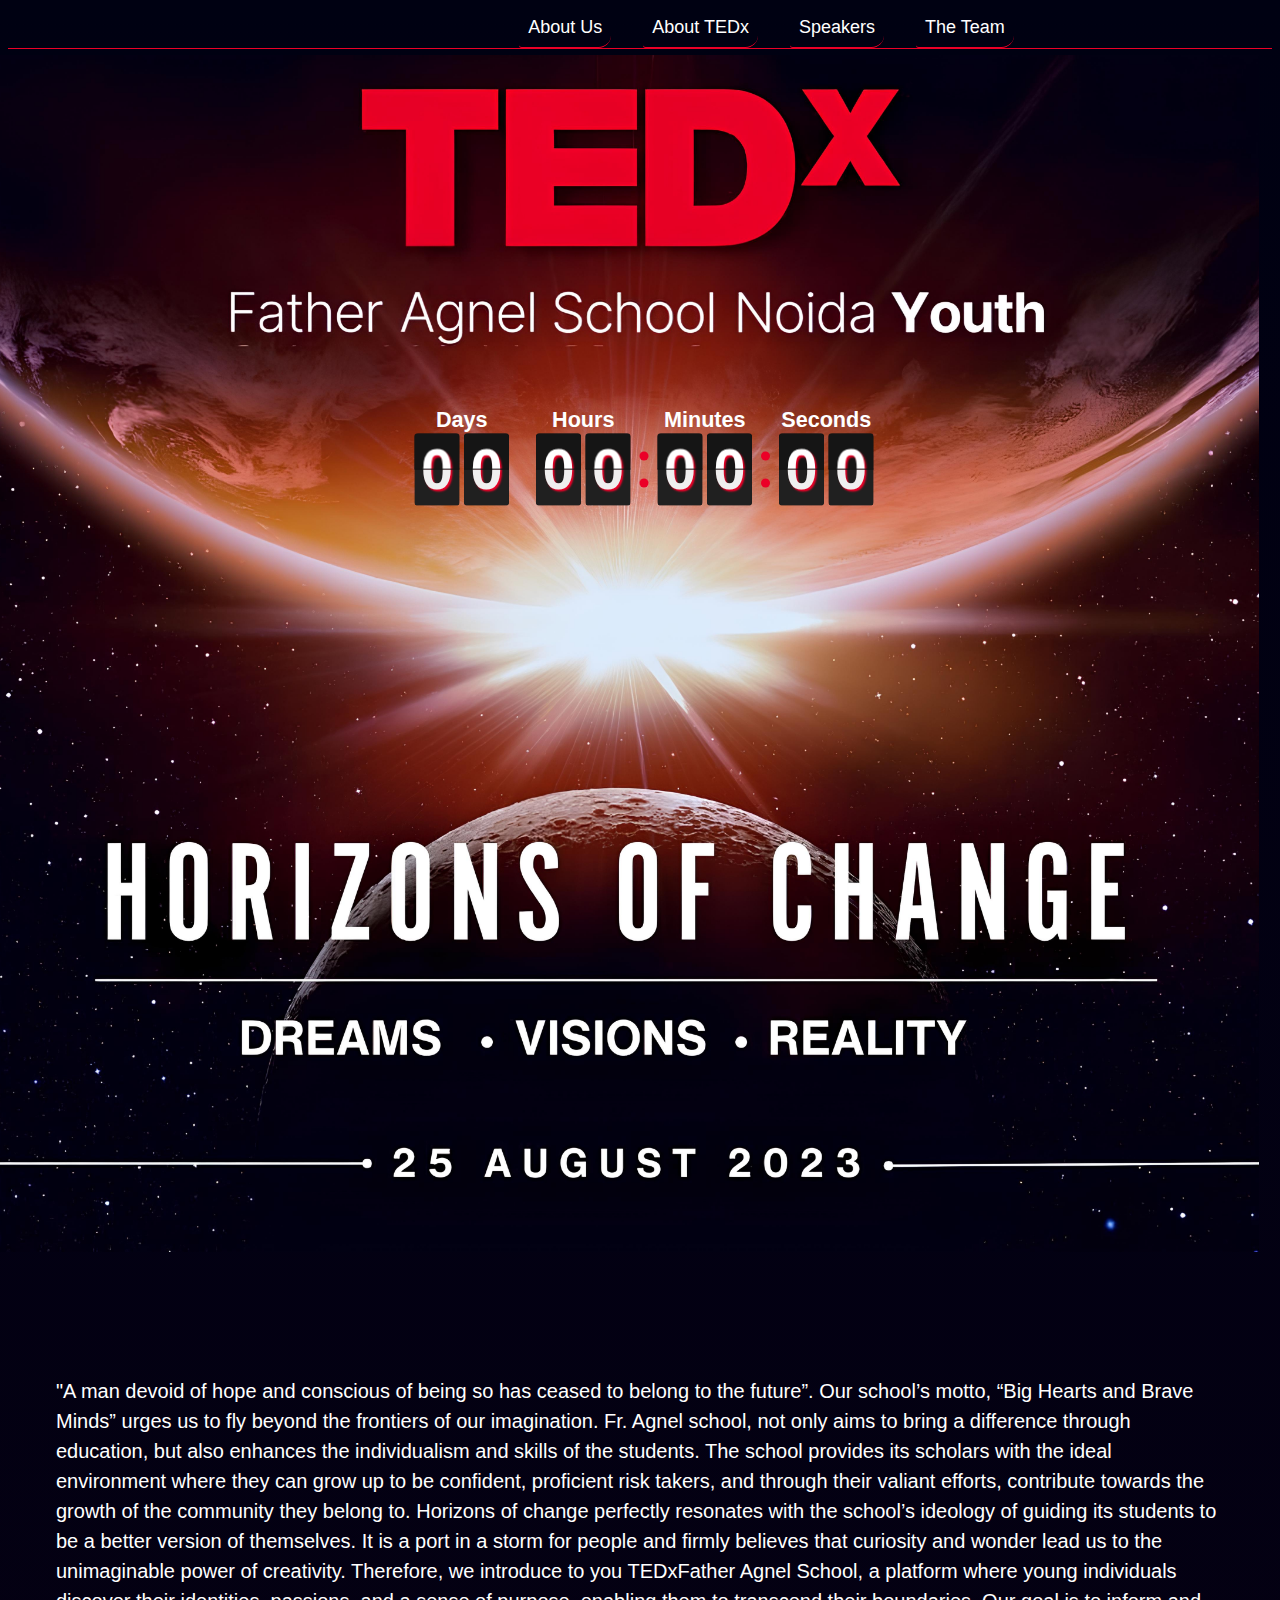
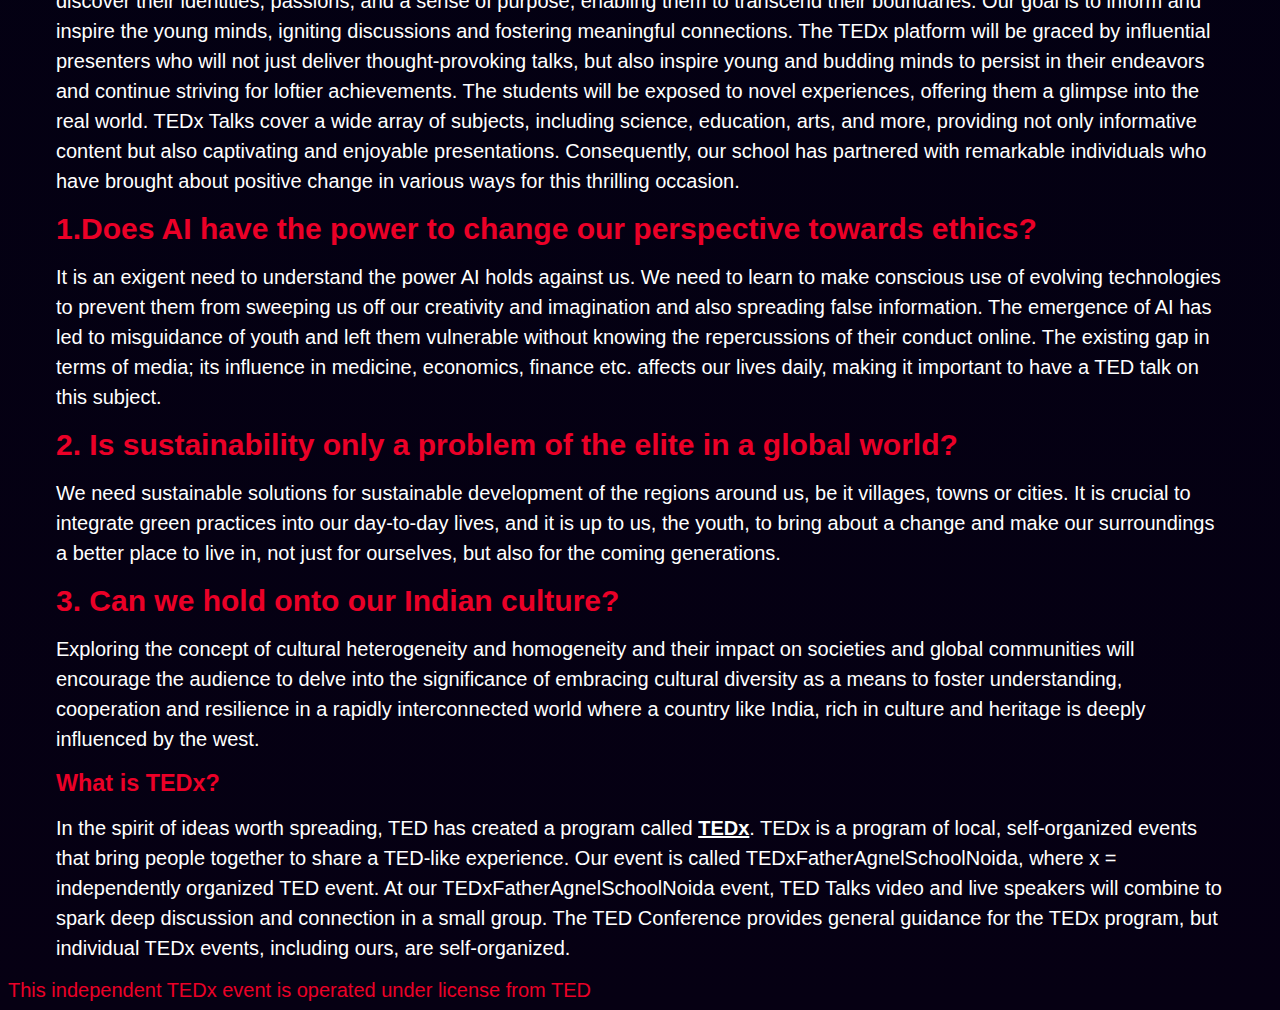
==== index.html @ cc890bc9 "Update index.html" ====
<!DOCTYPE html>
<html lang="en">

<head>
    <meta charset="UTF-8">
    <meta name="viewport" content="width=device-width, initial-scale=1.0">
    <title>TEDx</title>
    <link rel="icon" href="favicon.ico" />

    <!-- <link rel="stylesheet" href="https://cdn.jsdelivr.net/npm/@picocss/pico@1/css/pico.min.css"> -->
    <!-- <link rel="stylesheet" href="https://unpkg.com/pollen-css" /> -->
    <link rel="stylesheet" href="./flipdown.css">
    <link rel="stylesheet" href="./styles.css">
    <script src="flipdown.js"></script>

    <style>
        main {
            transform: translateY(-1rem);
        }

        #hero {
            z-index: -10;
            position: relative;
        }

        #hero #flipdown {
            position: relative;
            left: 51%;

            z-index: 100;
            transform: translate(-50%, 23em) scale(0.9);
        }

        #hero #flipdown::after {
            content: "";
            position: absolute;
            bottom: -1.5em;
            font-size: 2em;
            left: 50%;
            color: var(--primary);
            transform: translateX(-50%);

        }

        #hero img {
            z-index: -1;
            position: relative;
            width: 110%;
            left: 0;
            transform: translate(-5vw, -5.5rem);
        }

        p,
        h1,
        h2,
        h3,
        h4 {
            margin: 1rem 3rem;
        }

        @media only screen and (max-width: 768px) {
            #hero{
                transform: translateY(20px);
            }
            #hero img {
                transform: translate(-0.5rem, -3rem);
            }

            #flipdown {
                left: 0;
                transform: translate(-10rem, 8rem) scale(0.7) !important;
            }
            .no{display:none}
            p,
        h1,
        h2,
        h3,
        h4 {
            margin: 1rem 0rem;
        }
        }
        div.vid{
            display:none;
            position: absolute;
            left: 51%;

            z-index: 100;
            transform: translate(-50%, 30em) scale(1.5);
        }
        @media only screen and (max-width: 768px) {
            .vid{
                position:relative !important;
                    transform: translate(0, 3em) scale(1) !important;
            width:100vw;
                left:0 !important;
            }
            .live{
                display:none;
            }
        }
    </style>
</head>

<body>
    <nav>

        <span>
            <ul>
                <a href="./index.html">
                    <li><img src="./large.png" alt=""></li>
                    <div class="live">LIVE</div>
                </a>
            </ul>
            <ul>
                <li><a href="./about.html"><button>About Us</button></a></li>
                <li><a href="./tedx.html"><button>About TEDx</button></a></li>
                <li><a href="./speakers.html"><button>Speakers</button></a></li>
                <li><a href="./team.html"><button>The Team</button></a></li>
            </ul>
        </span>
        <div class="hamburger">
            <span>
                <span id="b1" class="bar"></span>
                <span id="b2" class="bar"></span>
                <span id="b3" class="bar"></span>
            </span>
            <a href="./index.html"><img src="./large.png" alt="">
                <div class="live">LIVE</div>
            </a>
        </div>
    </nav>
    <main>
        <div id="hero">
            <DIV class="vid">
                <iframe src="https://www.youtube.com/embed/gPL5NglvtOw" frameborder="0" allowfullscreen></iframe>
            </DIV>
            <div class="flipdown" id="flipdown"></div>
            <img id="poster" src="./upscale.jpg" alt="">
        </div>
    </main>
    <p>
"A man devoid of hope and conscious of
        being so has ceased to belong to the future”.
        Our school’s motto, “Big Hearts and Brave Minds” urges us to fly beyond
        the frontiers of our imagination. Fr. Agnel school, not only aims to bring a
        difference through education, but also enhances the individualism and
        skills of the students. The school provides its scholars with the ideal
        environment where they can grow up to be confident, proficient risk takers,
        and through their valiant efforts, contribute towards the growth of the
        community they belong to.
        Horizons of change perfectly resonates with the school’s ideology of
        guiding its students to be a better version of themselves. It is a port in a
        storm for people and firmly believes that curiosity and wonder lead us to
        the unimaginable power of creativity. Therefore, we introduce to you TEDxFather Agnel School, a platform
        where young individuals discover their
        identities, passions, and a sense of purpose, enabling them to transcend
        their boundaries. Our goal is to inform and inspire the young minds,
        igniting discussions and fostering meaningful connections.
        The TEDx platform will be graced by influential presenters who will not just
        deliver thought-provoking talks, but also inspire young and budding minds
        to persist in their endeavors and continue striving for loftier achievements.
        The students will be exposed to novel experiences, offering them a glimpse
        into the real world. TEDx Talks cover a wide array of subjects, including
        science, education, arts, and more, providing not only informative content
        but also captivating and enjoyable presentations.
        Consequently, our school has partnered with remarkable individuals who
        have brought about positive change in various ways for this thrilling
        occasion.

    </p>
    <span>
        <h2>1.Does AI have the power to change our perspective towards ethics? </h2>
        <p>
            It is an exigent need to understand the power AI holds against us. We need to learn to make conscious use of
            evolving technologies to prevent them from sweeping us off our creativity and imagination and also spreading
            false information. The emergence of AI has led to misguidance of youth and left them vulnerable without
            knowing
            the repercussions of their conduct online. The existing gap in terms of media; its influence in medicine,
            economics, finance etc. affects our lives daily, making it important to have a TED talk on this subject.
        </p>



        <h2>2. Is sustainability only a problem of the elite in a global world?</h2>
        <p>
            We need sustainable solutions for sustainable development of the regions around us, be it villages, towns or
            cities. It is crucial to integrate green practices into our day-to-day lives, and it is up to us, the youth,
            to
            bring about a change and make our surroundings a better place to live in, not just for ourselves, but also
            for
            the coming generations.
        </p>


        <h2>3. Can we hold onto our Indian culture?</h2>
        <p>
            Exploring the concept of cultural heterogeneity and homogeneity and their impact on societies and global
            communities will encourage the audience to delve into the significance of embracing cultural diversity as a
            means to foster understanding, cooperation and resilience in a rapidly interconnected world where a country
            like
            India, rich in culture and heritage is deeply influenced by the west.
        </p>
    </span>
    <h3>What is TEDx?</h3>
    <p>
        In the spirit of ideas worth spreading, TED has created a program called <a
            href="https://www.ted.com/tedx">TEDx</a>. TEDx is a program of local, self-organized events that bring
        people
        together to share a TED-like experience. Our event is called TEDxFatherAgnelSchoolNoida, where x = independently
        organized TED
        event. At our TEDxFatherAgnelSchoolNoida event, TED Talks video and live speakers will combine to spark deep
        discussion and
        connection in a small group. The TED Conference provides general guidance for the TEDx program, but individual
        TEDx
        events, including ours, are self-organized.
    </p>
    </main>
    <footer>
        This independent TEDx event is operated under license from TED
    </footer>
</body>
<script>
    const hamburger = document.querySelector(".hamburger>span")
    const navMenu = document.querySelectorAll("nav>span")
    const flipdownEl = document.querySelector("#flipdown")
    const liveFlash = document.querySelectorAll(".live")
    const vid = document.querySelector(".vid")
    const poster = document.querySelector("#poster")
    const flipdown = new FlipDown(Math.floor(new Date(
        "25-Aug-2023 08:30:00"
        // "24-Aug-2023 12:29:00"
    ).getTime() / 1000))
    flipdown.start()
    flipdown.ifEnded(() => {
        flipdownEl.innerHTML = ""
        liveFlash.forEach(el => el.style.display = "initial")
        vid.style.display="initial"
        poster.classList.add("no")
    })

    hamburger.addEventListener("click", mobileMenu)

    function mobileMenu() {
        hamburger.classList.toggle("active")
        navMenu.forEach(el => el.classList.toggle("active"))
    }
</script>

</html>
---- flipdown.css ----
/* THEMES */

/********** Theme: dark **********/
/* Font styles */
.flipdown.flipdown__theme-dark {
  font-family: sans-serif;
  font-weight: bold;
}

/* Rotor group headings */
.flipdown.flipdown__theme-dark .rotor-group-heading:before {
  color: white;
  font-size: 1.5em;

}

/* Delimeters */
.flipdown.flipdown__theme-dark .rotor-group:nth-child(n+2):nth-child(-n+3):before,
.flipdown.flipdown__theme-dark .rotor-group:nth-child(n+2):nth-child(-n+3):after {
  background-color: var(--primary);
}

/* Rotor tops */
.flipdown.flipdown__theme-dark .rotor,
.flipdown.flipdown__theme-dark .rotor-top,
.flipdown.flipdown__theme-dark .rotor-leaf-front {
  color: #FFFFFF;
  text-shadow: var(--primary) 2px 2px 2px;
  /* , var(--primary) -2px -2px 2px, var(--primary) -2px 2px 2px, var(--primary) 2px -2px 2px; */
  background-color: #151515;
}

/* Rotor bottoms */
.flipdown.flipdown__theme-dark .rotor-bottom,
.flipdown.flipdown__theme-dark .rotor-leaf-rear {
  color: #EFEFEF;
  background-color: #202020;
}

/* Hinge */
.flipdown.flipdown__theme-dark .rotor:after {
  border-top: solid 1px #151515;
}

/********** Theme: light **********/
/* Font styles */
.flipdown.flipdown__theme-light {
  font-family: sans-serif;
  font-weight: bold;
}

/* Rotor group headings */
.flipdown.flipdown__theme-light .rotor-group-heading:before {
  color: #EEEEEE;
}

/* Delimeters */
.flipdown.flipdown__theme-light .rotor-group:nth-child(n+2):nth-child(-n+3):before,
.flipdown.flipdown__theme-light .rotor-group:nth-child(n+2):nth-child(-n+3):after {
  background-color: #DDDDDD;
}

/* Rotor tops */
.flipdown.flipdown__theme-light .rotor,
.flipdown.flipdown__theme-light .rotor-top,
.flipdown.flipdown__theme-light .rotor-leaf-front {
  color: #222222;
  background-color: #DDDDDD;
}

/* Rotor bottoms */
.flipdown.flipdown__theme-light .rotor-bottom,
.flipdown.flipdown__theme-light .rotor-leaf-rear {
  color: #333333;
  background-color: #EEEEEE;
}

/* Hinge */
.flipdown.flipdown__theme-light .rotor:after {
  border-top: solid 1px #222222;
}

/* END OF THEMES */

.flipdown {
  overflow: visible;
  width: 510px;
  height: 110px;
}

.flipdown .rotor-group {
  position: relative;
  float: left;
  padding-right: 30px;
}

.flipdown .rotor-group:last-child {
  padding-right: 0;
}

.flipdown .rotor-group-heading:before {
  display: block;
  height: 30px;
  line-height: 30px;
  text-align: center;
}

.flipdown .rotor-group:nth-child(1) .rotor-group-heading:before {
  content: attr(data-before);
}

.flipdown .rotor-group:nth-child(2) .rotor-group-heading:before {
  content: attr(data-before);
}

.flipdown .rotor-group:nth-child(3) .rotor-group-heading:before {
  content: attr(data-before);
}

.flipdown .rotor-group:nth-child(4) .rotor-group-heading:before {
  content: attr(data-before);
}

.flipdown .rotor-group:nth-child(n+2):nth-child(-n+3):before {
  content: '';
  position: absolute;
  bottom: 20px;
  left: 115px;
  width: 10px;
  height: 10px;
  border-radius: 50%;
}

.flipdown .rotor-group:nth-child(n+2):nth-child(-n+3):after {
  content: '';
  position: absolute;
  bottom: 50px;
  left: 115px;
  width: 10px;
  height: 10px;
  border-radius: 50%;
}

.flipdown .rotor {
  position: relative;
  float: left;
  width: 50px;
  height: 80px;
  margin: 0px 5px 0px 0px;
  border-radius: 4px;
  font-size: 4rem;
  text-align: center;
  perspective: 200px;
}

.flipdown .rotor:last-child {
  margin-right: 0;
}

.flipdown .rotor-top,
.flipdown .rotor-bottom {
  overflow: hidden;
  position: absolute;
  width: 50px;
  height: 40px;
}

.flipdown .rotor-leaf {
  z-index: 1;
  position: absolute;
  width: 50px;
  height: 80px;
  transform-style: preserve-3d;
  transition: transform 0s;
}

.flipdown .rotor-leaf.flipped {
  transform: rotateX(-180deg);
  transition: all 0.5s ease-in-out;
}

.flipdown .rotor-leaf-front,
.flipdown .rotor-leaf-rear {
  overflow: hidden;
  position: absolute;
  width: 50px;
  height: 40px;
  margin: 0;
  transform: rotateX(0deg);
  backface-visibility: hidden;
  -webkit-backface-visibility: hidden;
}

.flipdown .rotor-leaf-front {
  line-height: 80px;
  border-radius: 4px 4px 0px 0px;
}

.flipdown .rotor-leaf-rear {
  line-height: 0px;
  border-radius: 0px 0px 4px 4px;
  transform: rotateX(-180deg);
}

.flipdown .rotor-top {
  line-height: 80px;
  border-radius: 4px 4px 0px 0px;
}

.flipdown .rotor-bottom {
  bottom: 0;
  line-height: 0px;
  border-radius: 0px 0px 4px 4px;
}

.flipdown .rotor:after {
  content: '';
  z-index: 2;
  position: absolute;
  bottom: 0px;
  left: 0px;
  width: 50px;
  height: 40px;
  border-radius: 0px 0px 4px 4px;
}

@media (max-width: 550px) {

  .flipdown {
    width: max-content;
    height: 70px;
    transform: scale(0.7);
  }

  .flipdown .rotor {
    font-size: 2.2rem;
    margin-right: 3px;
  }

  .flipdown .rotor,
  .flipdown .rotor-leaf,
  .flipdown .rotor-leaf-front,
  .flipdown .rotor-leaf-rear,
  .flipdown .rotor-top,
  .flipdown .rotor-bottom,
  .flipdown .rotor:after {
    width: 30px;
  }

  .flipdown .rotor-group {
    padding-right: 20px;
  }

  .flipdown .rotor-group:last-child {
    padding-right: 0px;
  }

  .flipdown .rotor-group-heading:before {
    font-size: 0.8rem;
    height: 20px;
    line-height: 20px;
  }

  .flipdown .rotor-group:nth-child(n+2):nth-child(-n+3):before,
  .flipdown .rotor-group:nth-child(n+2):nth-child(-n+3):after {
    left: 69px;
  }

  .flipdown .rotor-group:nth-child(n+2):nth-child(-n+3):before {
    bottom: 13px;
    height: 8px;
    width: 8px;
  }

  .flipdown .rotor-group:nth-child(n+2):nth-child(-n+3):after {
    bottom: 29px;
    height: 8px;
    width: 8px;
  }

  .flipdown .rotor-leaf-front,
  .flipdown .rotor-top {
    line-height: 50px;
  }

  .flipdown .rotor-leaf,
  .flipdown .rotor {
    height: 50px;
  }

  .flipdown .rotor-leaf-front,
  .flipdown .rotor-leaf-rear,
  .flipdown .rotor-top,
  .flipdown .rotor-bottom,
  .flipdown .rotor:after {
    height: 25px;
  }
}
---- styles.css ----
/* @import "https://cdn.jsdelivr.net/npm/bulma@0.9.4/css/bulma.min.css"; */
:root {
    --transparency: 1;
    --primary: hsla(350, 100%, 46%, var(--transparency));
    --background-image: linear-gradient(#000112, #060013);
}

* {
    box-sizing: border-box;
    --liveshift: -25%
}

body {
    background: #000112;
    background-image: var(--background-image);
    font-family: "Helvetica Neue", Helvetica, "Inter Light";
    color: white;
    overflow-x: hidden;
    scroll-behavior: smooth;
    scroll-padding-top: 3rem;
    font-size: 20px;
}

*:has(>.live) {
    position: relative;
}

.live {
    display: none;
    position: absolute;
    bottom: 0;
    right: 0;
    transform: translate(var(--liveshift), -5%);
    color: var(--primary);
    font-weight: bold;
    font-size: 0.7em;
    border: 2px solid var(--primary);
    border-radius: 100px;
    padding: 3px 15px;
    animation: blink 0.5s alternate infinite;
}

@keyframes blink {
    from {
        opacity: 1;
        transform: translate(var(--liveshift), -35%) scale(1.01);
    }

    to {
        transform: translate(var(--liveshift), -35%) scale(0.99);
        opacity: 0.1;
    }
}

.hamburger {
    display: none;
}

.bar {
    display: block;
    width: 25px;
    height: 1px;
    margin: 5px 0;
    transition: all 0.4s ease-in-out;
    background-color: var(--primary);
}

nav {

    display: grid;
    border-bottom: 0.5px solid var(--primary);

}

nav span {
    display: grid;
    grid-template-columns: 2fr 8fr;
    justify-content: space-between;
    justify-items: center;
}

nav img {
    height: 4.5em;
}

nav ul {
    display: flex;
    height: 100%;
    align-items: center;
    justify-content: space-around;
    list-style-type: none;
    padding: 0;
    margin: 0;
}

nav ul button {
    font-size: large;
    background-color: transparent;
    color: white;
    border-radius: 0.7em 0.15em;
    padding: 0.5em;
    border: 0.5px solid var(--primary);
    border-width: 0 0 1px 0;
    transition: all 0.5s ease-in-out;
    margin: 0 1rem;
    cursor: pointer;
}

nav ul button:hover {
    background-color: var(--primary);
    --transparent: 0.5;
    /* border: 0.5px solid var(--background-color); */
    /* box-shadow: 0 0px 6px var(--primary); */
    /* padding: 0.505em; */
    animation: pulse 1.5s ease-in-out infinite alternate;
}

@keyframes pulse {
    from {
        padding: 0.5em;
        box-shadow: 0px 0px 5px var(--primary);
    }

    to {
        padding: 0.505;
        box-shadow: 0px 0px 15px var(--primary);
    }
}

p {
    font-size: 1em;
    line-height: 1.5 !important;
    text-align: left;
}

@media only screen and (max-width: 768px) {


    nav {
        background-color: #000;
        background-image: var(--background-image);
    }

    nav>span {
        z-index: 1000;
        position: absolute;
        left: -100%;
        height: 50vh;
        top: 3rem;
        background-color: #000;
        background-image: var(--background-image);
        width: max-content;
        border-radius: 10px;
        display: grid;
        grid-template-columns: 1fr;
        grid-template-rows: 1fr 3fr;
        text-align: center;
        transition: 0.3s;
        box-shadow:
            0 10px 27px rgba(0, 0, 0, 0.05);
    }


    nav img {
        height: 6em;
    }

    nav ul {
        flex-direction: column;
    }

    nav>span.active {
        left: 0;
        z-index: 1000;
    }

    nav>span>ul:first-child {
        display: none;
    }

    nav ul>li {
        margin: 1rem 0;
    }

    nav button {
        animation: glow 1s ease-in-out;
    }

    @keyframes glow {
        from {
            padding: 0.5em;
            box-shadow: 0px 0px 5px var(--primary);
        }

        to {
            padding: 0.505;
            box-shadow: 0px 0px 15px var(--primary);
        }
    }

    .hamburger {
        display: flex;
        justify-content: start;
        cursor: pointer;
    }

    .hamburger span {
        display: block;
        padding-top: 5px;
    }

    .hamburger span.active #b1 {
        transform: translateY(200%) rotate(45deg);
    }

    .hamburger span.active #b2 {
        opacity: 0;
    }

    .hamburger span.active #b3 {
        transform: translateY(-200%) rotate(-45deg);
    }

    .hamburger img {
        height: 3rem;
    }

    p {
        font-size: 20px;
    }
}

h1,
h2,
h3 {
    color: var(--primary);
}

a {
    color: inherit;
    font-weight: bold;
    cursor: pointer;
}

main {
    margin: 0 0.5rem;
    font-size: 14px;
    width: 90vw;
}

@media screen and (min-width: 768px) {
    main {
        margin: 0 3rem;
        font-size: 16px;
    }

}

footer {
    bottom: 0;
    color: var(--primary);
}
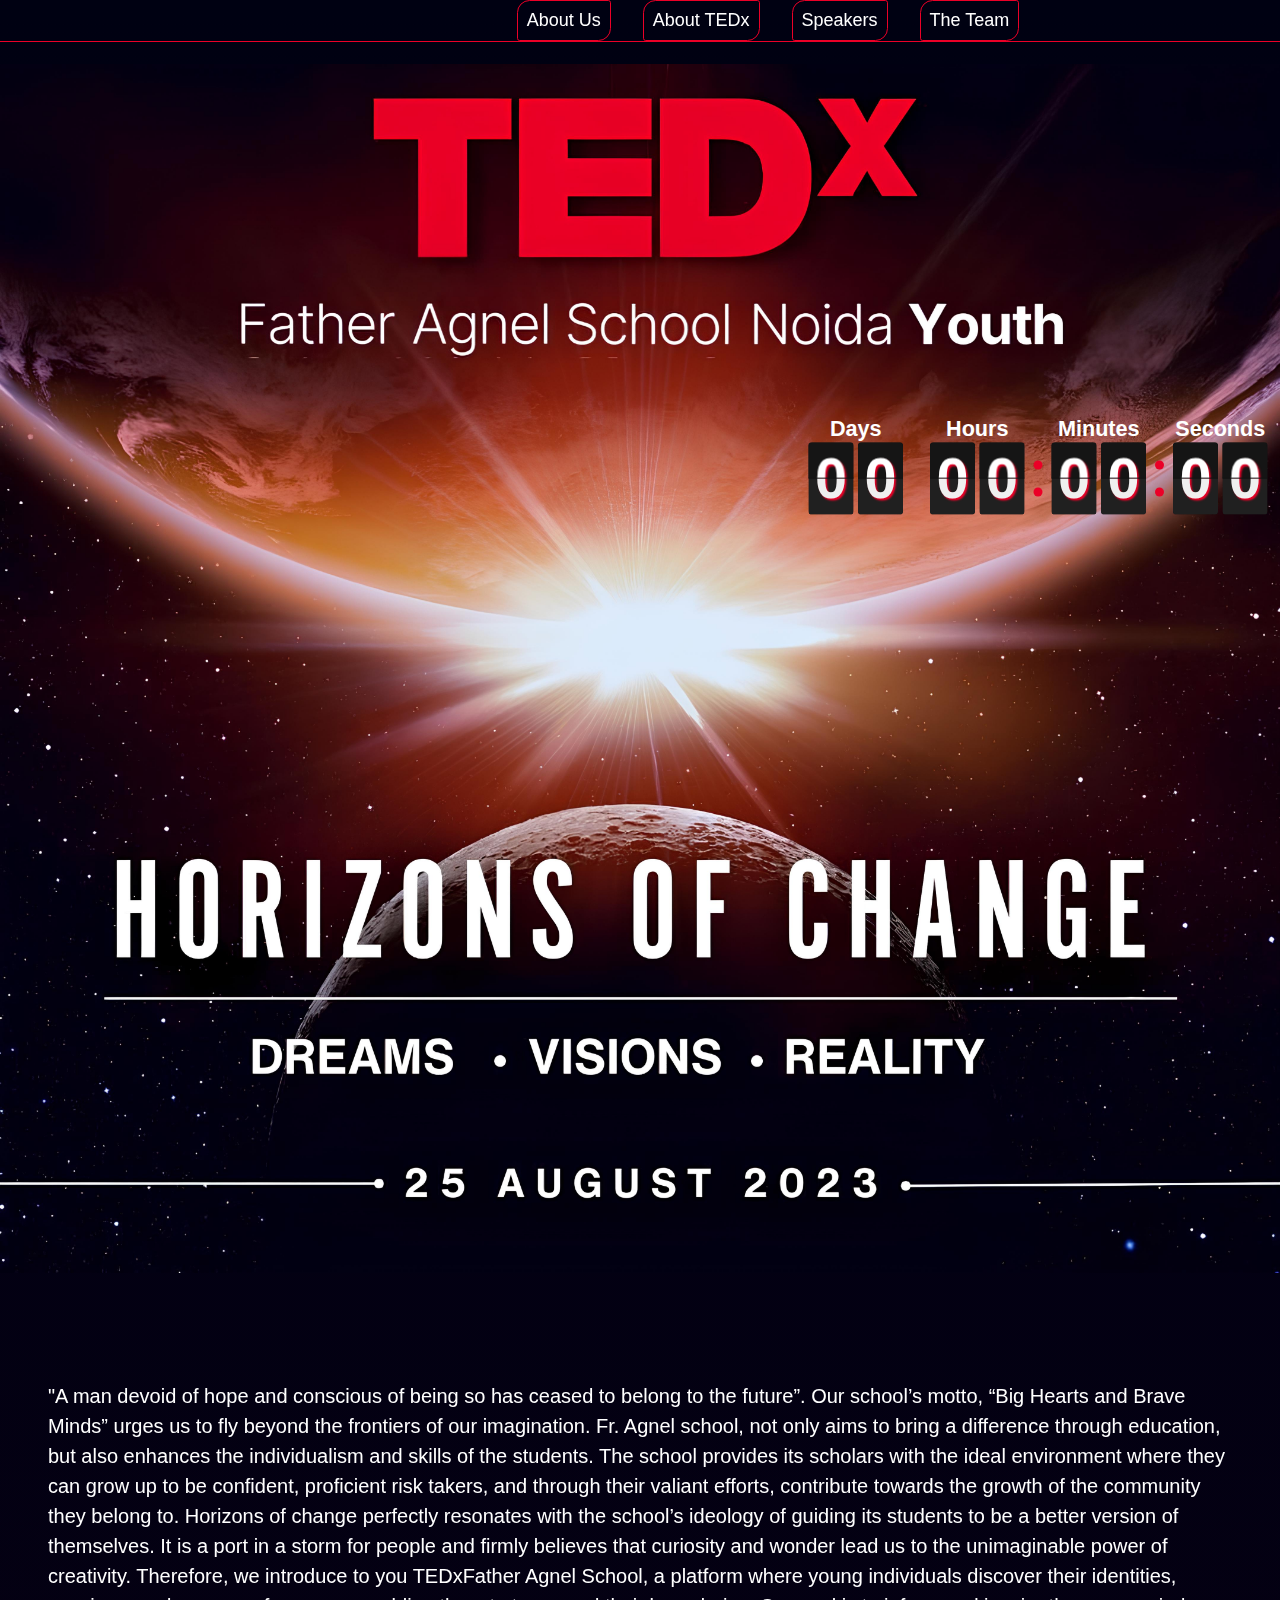
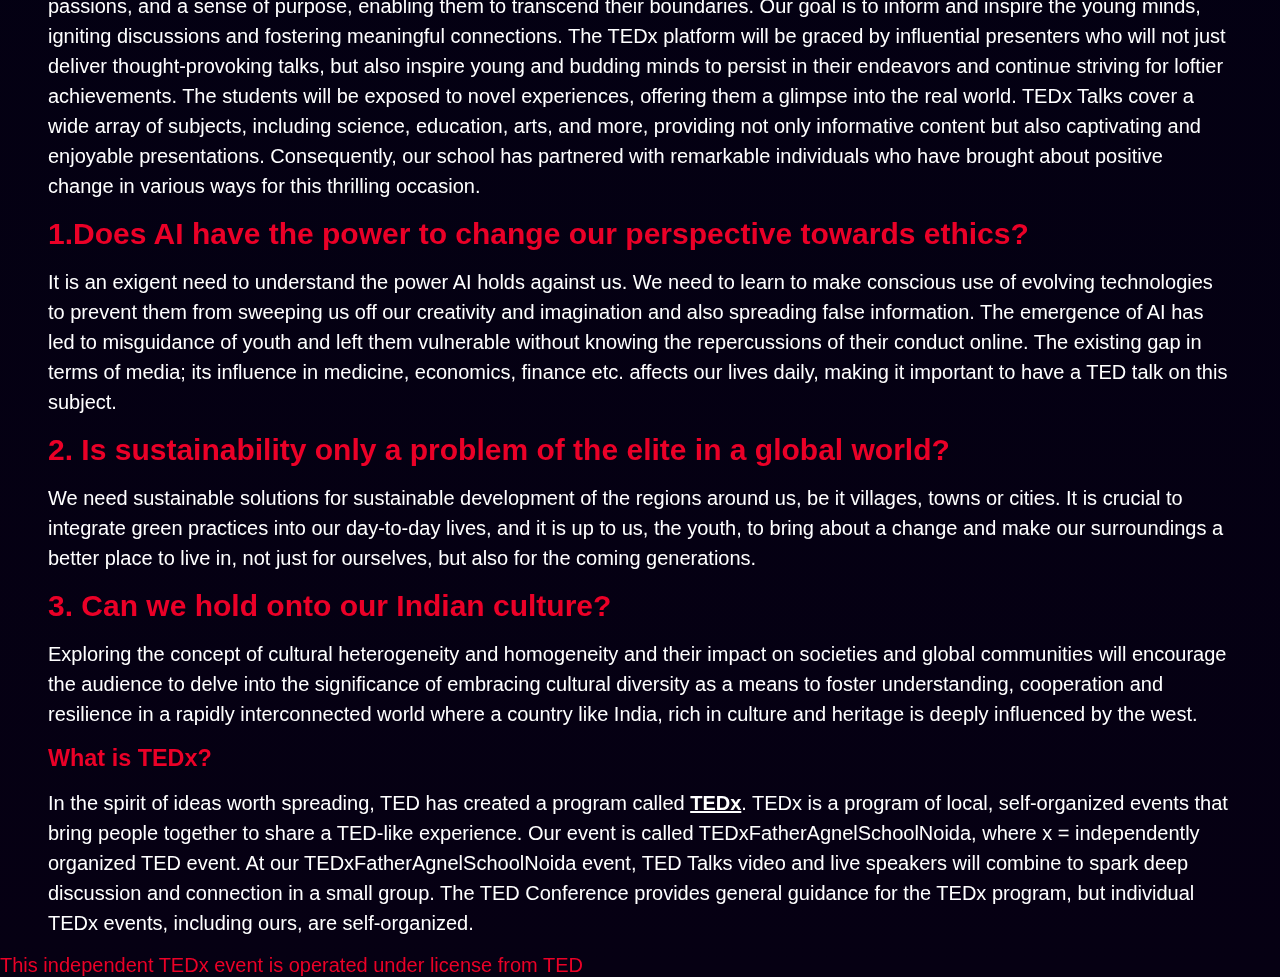
==== commit 67b605e7: "livestream" ====
--- a/index.html
+++ b/index.html
@@ -14,13 +14,19 @@
     <script src="flipdown.js"></script>
 
     <style>
+        body {
+            margin: 0;
+        }
+
         main {
-            transform: translateY(-1rem);
+            margin: 0;
         }
 
         #hero {
+            width: 100vw;
             z-index: -10;
             position: relative;
+            place-items: center;
         }
 
         #hero #flipdown {
@@ -31,23 +37,19 @@
             transform: translate(-50%, 23em) scale(0.9);
         }
 
-        #hero #flipdown::after {
-            content: "";
-            position: absolute;
-            bottom: -1.5em;
-            font-size: 2em;
-            left: 50%;
-            color: var(--primary);
-            transform: translateX(-50%);
-
+        @media only screen and (min-width: 1600px) {
+            #hero #flipdown {
+                transform: translate(-50%, 30em) scale(0.9);
+            }
         }
 
         #hero img {
+            transform: translateY(-1rem);
             z-index: -1;
             position: relative;
-            width: 110%;
+            width: 100%;
             left: 0;
-            transform: translate(-5vw, -5.5rem);
+            transform: translate(0, -5.5rem);
         }
 
         p,
@@ -58,44 +60,57 @@
             margin: 1rem 3rem;
         }
 
+
+        .no {
+            display: none
+        }
+
         @media only screen and (max-width: 768px) {
-            #hero{
+            #hero {
                 transform: translateY(20px);
             }
+
             #hero img {
-                transform: translate(-0.5rem, -3rem);
+                transform: translate(0rem, -3rem);
             }
 
             #flipdown {
                 left: 0;
                 transform: translate(-10rem, 8rem) scale(0.7) !important;
             }
-            .no{display:none}
+
             p,
-        h1,
-        h2,
-        h3,
-        h4 {
-            margin: 1rem 0rem;
-        }
-        }
-        div.vid{
-            display:none;
-            position: absolute;
-            left: 51%;
-
-            z-index: 100;
-            transform: translate(-50%, 30em) scale(1.5);
-        }
+            h1,
+            h2,
+            h3,
+            h4 {
+                margin: 1rem 0.1rem;
+            }
+        }
+
+
+        div.vid {
+            display: none;
+        }
+
+        div.vid iframe {
+            height: 80vh;
+            aspect-ratio: 16/9;
+        }
+
         @media only screen and (max-width: 768px) {
-            .vid{
-                position:relative !important;
-                    transform: translate(0, 3em) scale(1) !important;
-            width:100vw;
-                left:0 !important;
-            }
-            .live{
-                display:none;
+            div.vid iframe {
+                width: 90vw;
+                height: auto;
+                aspect-ratio: 16/9;
+            }
+
+            .vid {
+                position: relative !important;
+            }
+
+            .live {
+                display: none !important;
             }
         }
     </style>
@@ -131,15 +146,15 @@
     </nav>
     <main>
         <div id="hero">
-            <DIV class="vid">
+            <div class="vid">
                 <iframe src="https://www.youtube.com/embed/gPL5NglvtOw" frameborder="0" allowfullscreen></iframe>
-            </DIV>
+            </div>
             <div class="flipdown" id="flipdown"></div>
             <img id="poster" src="./upscale.jpg" alt="">
         </div>
     </main>
     <p>
-"A man devoid of hope and conscious of
+        "A man devoid of hope and conscious of
         being so has ceased to belong to the future”.
         Our school’s motto, “Big Hearts and Brave Minds” urges us to fly beyond
         the frontiers of our imagination. Fr. Agnel school, not only aims to bring a
@@ -226,16 +241,20 @@
     const liveFlash = document.querySelectorAll(".live")
     const vid = document.querySelector(".vid")
     const poster = document.querySelector("#poster")
+    const hero = document.querySelector("#hero")
+    const main = document.querySelector("main")
     const flipdown = new FlipDown(Math.floor(new Date(
         "25-Aug-2023 08:30:00"
-        // "24-Aug-2023 12:29:00"
+        // "24-Aug-2023 22:35:00"
     ).getTime() / 1000))
     flipdown.start()
     flipdown.ifEnded(() => {
         flipdownEl.innerHTML = ""
         liveFlash.forEach(el => el.style.display = "initial")
-        vid.style.display="initial"
+        vid.style.display = "block"
         poster.classList.add("no")
+        hero.style.display = "GRID"
+
     })
 
     hamburger.addEventListener("click", mobileMenu)
@@ -246,4 +265,4 @@
     }
 </script>
 
-</html>
+</html>--- a/styles.css
+++ b/styles.css
@@ -60,7 +60,7 @@
     display: block;
     width: 25px;
     height: 1px;
-    margin: 5px 0;
+    margin: 5px 2px;
     transition: all 0.4s ease-in-out;
     background-color: var(--primary);
 }
@@ -100,7 +100,7 @@
     border-radius: 0.7em 0.15em;
     padding: 0.5em;
     border: 0.5px solid var(--primary);
-    border-width: 0 0 1px 0;
+    border-width: 1px;
     transition: all 0.5s ease-in-out;
     margin: 0 1rem;
     cursor: pointer;
@@ -110,7 +110,7 @@
     background-color: var(--primary);
     --transparent: 0.5;
     /* border: 0.5px solid var(--background-color); */
-    /* box-shadow: 0 0px 6px var(--primary); */
+    box-shadow: 0 0px 6px var(--primary);
     /* padding: 0.505em; */
     animation: pulse 1.5s ease-in-out infinite alternate;
 }
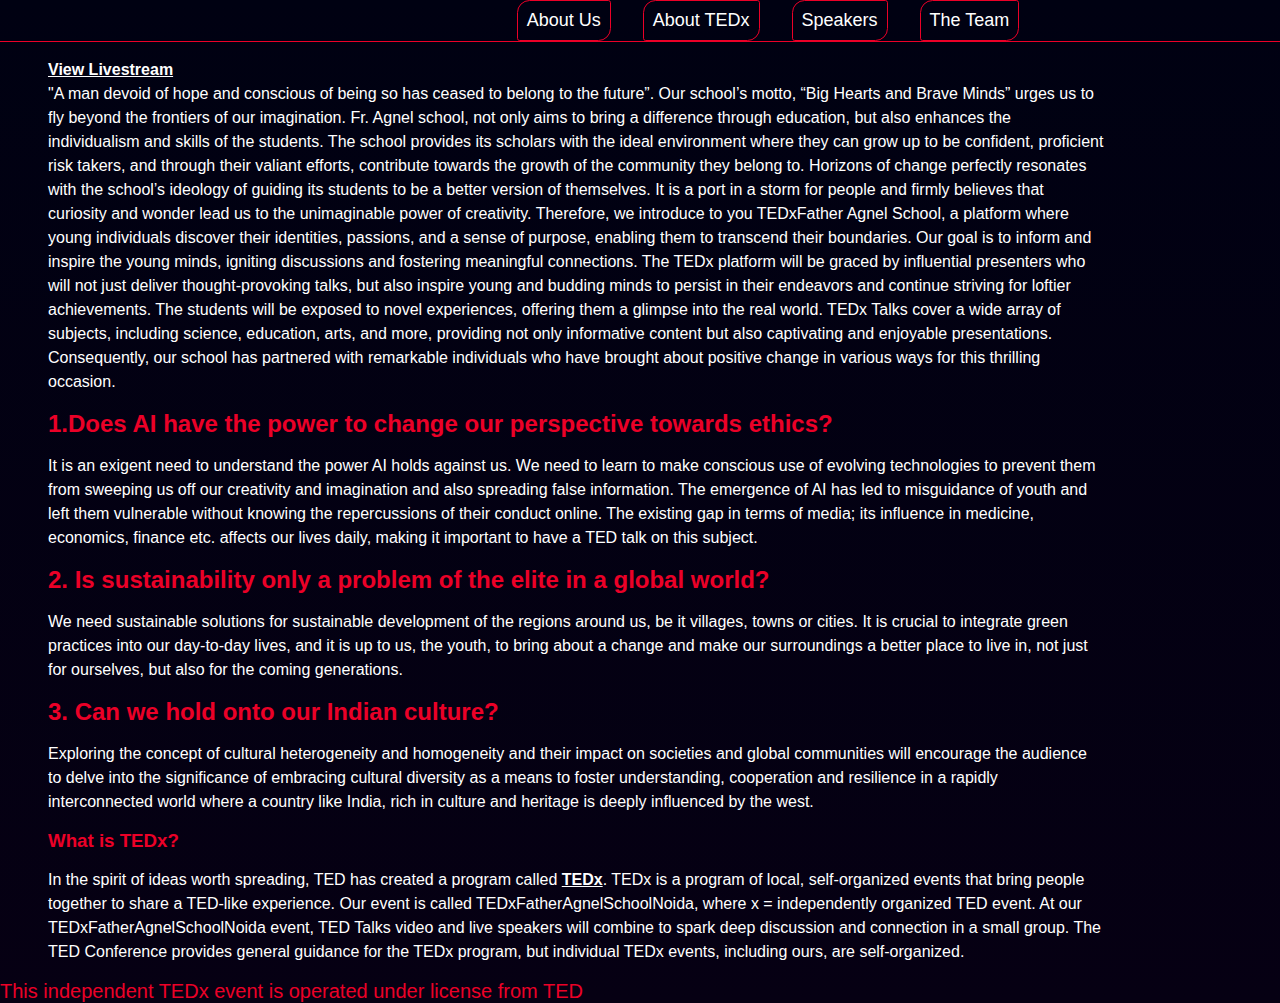
==== commit 96a44b7e: "Update index.html" ====
--- a/index.html
+++ b/index.html
@@ -145,15 +145,10 @@
         </div>
     </nav>
     <main>
-        <div id="hero">
-            <div class="vid">
-                <iframe src="https://www.youtube.com/embed/gPL5NglvtOw" frameborder="0" allowfullscreen></iframe>
-            </div>
-            <div class="flipdown" id="flipdown"></div>
-            <img id="poster" src="./upscale.jpg" alt="">
-        </div>
-    </main>
+
     <p>
+                <a href="https://www.youtube.com/watch?v=j_zo2y0kzl4">View Livestream</a>
+        <br>
         "A man devoid of hope and conscious of
         being so has ceased to belong to the future”.
         Our school’s motto, “Big Hearts and Brave Minds” urges us to fly beyond
@@ -244,7 +239,7 @@
     const hero = document.querySelector("#hero")
     const main = document.querySelector("main")
     const flipdown = new FlipDown(Math.floor(new Date(
-        "25-Aug-2023 08:30:00"
+        "25-Aug-2023 08:37:00"
         // "24-Aug-2023 22:35:00"
     ).getTime() / 1000))
     flipdown.start()
@@ -265,4 +260,4 @@
     }
 </script>
 
-</html>+</html>
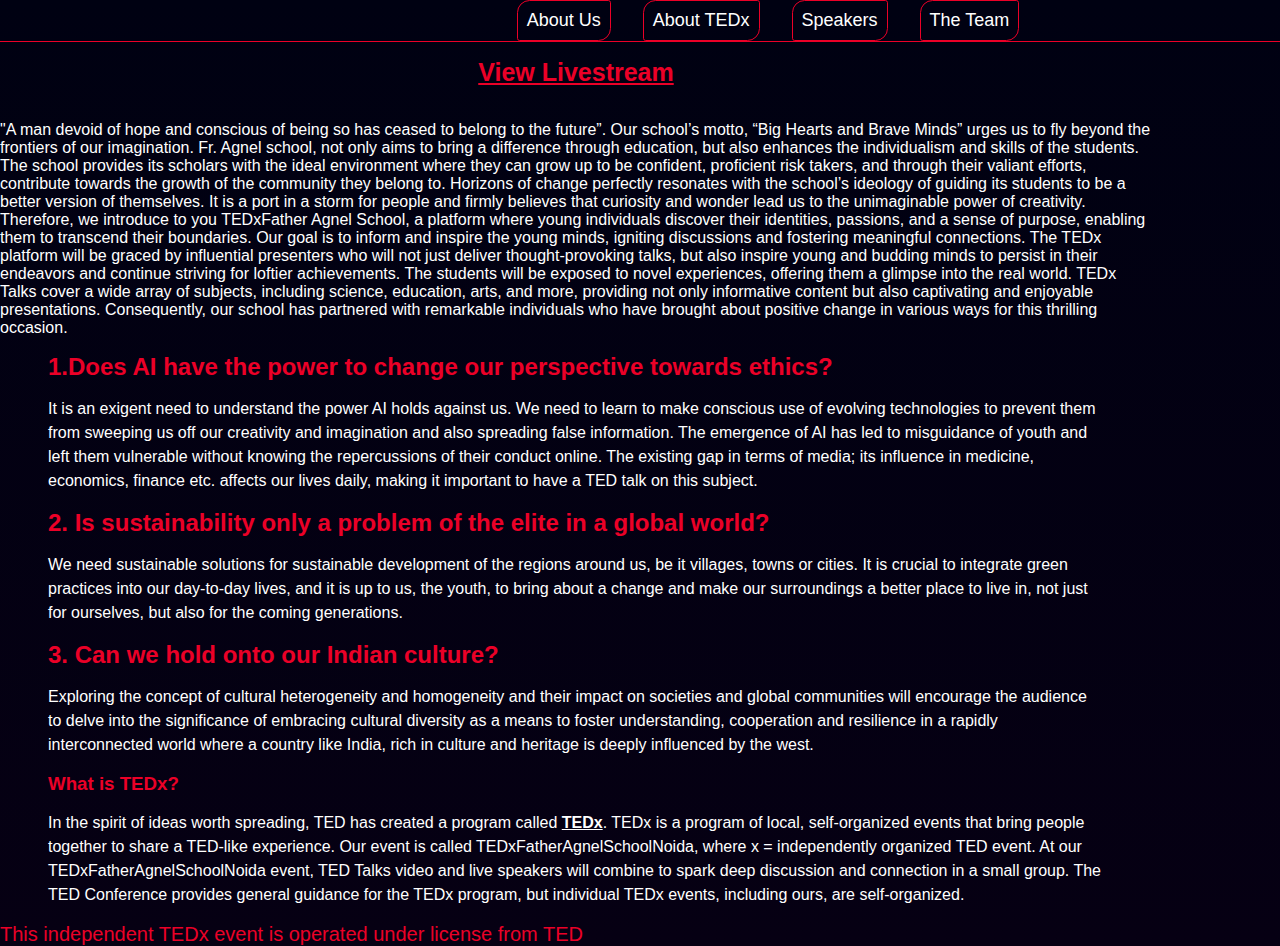
==== commit 6be15668: "Update index.html" ====
--- a/index.html
+++ b/index.html
@@ -147,7 +147,7 @@
     <main>
 
     <p>
-                <a href="https://www.youtube.com/watch?v=j_zo2y0kzl4">View Livestream</a>
+                <h1 style="font-size:25px;text-align:center;"><a href="https://www.youtube.com/watch?v=j_zo2y0kzl4">View Livestream</a></h1>
         <br>
         "A man devoid of hope and conscious of
         being so has ceased to belong to the future”.
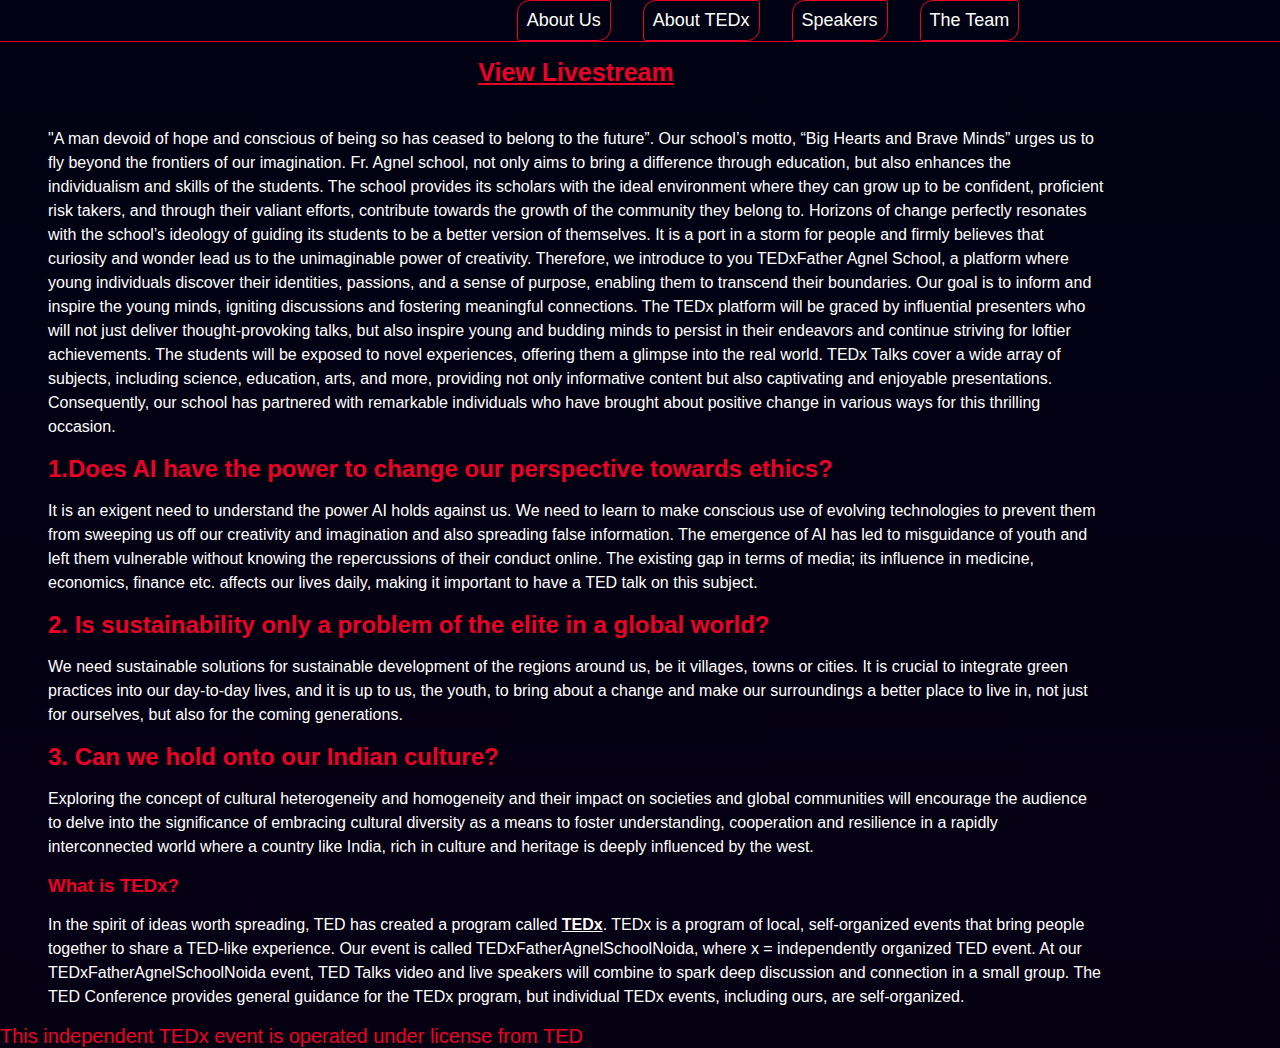
==== commit 09f6165d: "Update index.html" ====
--- a/index.html
+++ b/index.html
@@ -145,9 +145,8 @@
         </div>
     </nav>
     <main>
-
+                <h1 style="font-size:25px;text-align:center;"><a href="https://www.youtube.com/watch?v=j_zo2y0kzl4">View Livestream</a></h1>
     <p>
-                <h1 style="font-size:25px;text-align:center;"><a href="https://www.youtube.com/watch?v=j_zo2y0kzl4">View Livestream</a></h1>
         <br>
         "A man devoid of hope and conscious of
         being so has ceased to belong to the future”.
